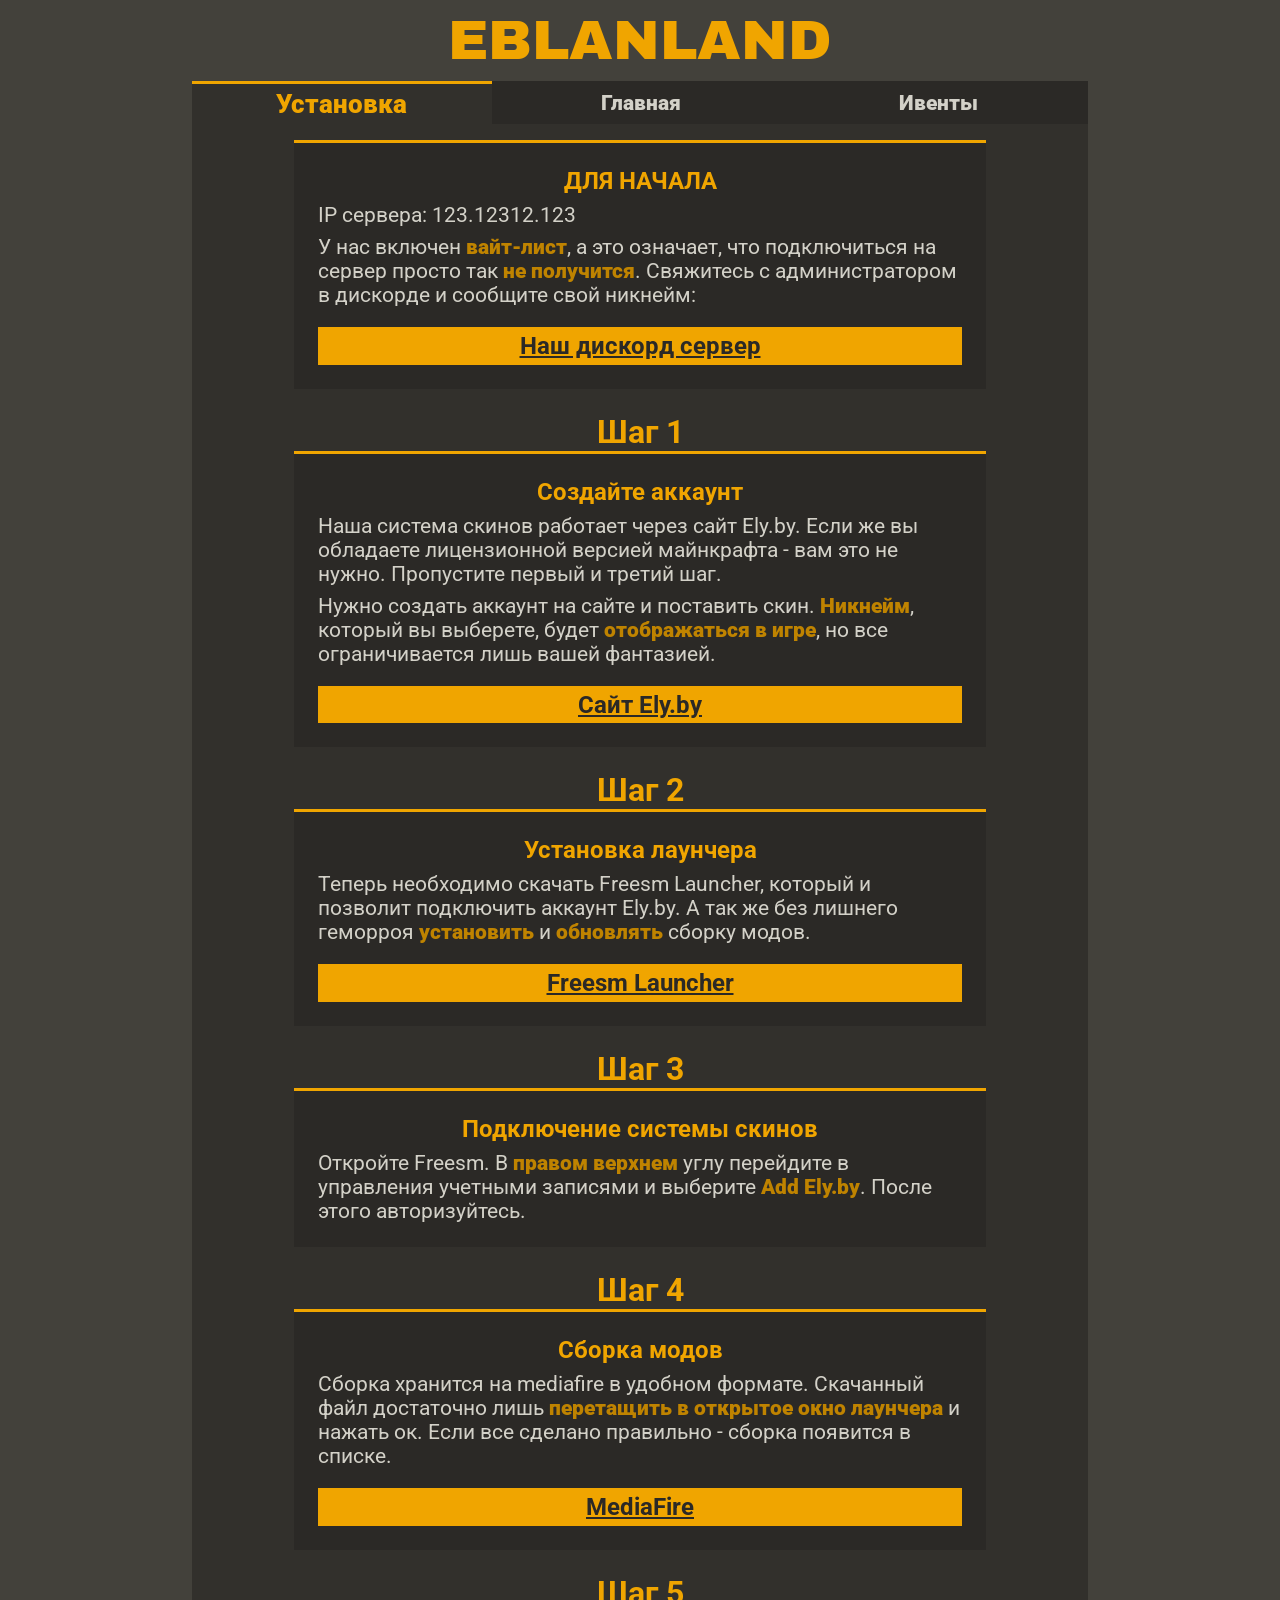
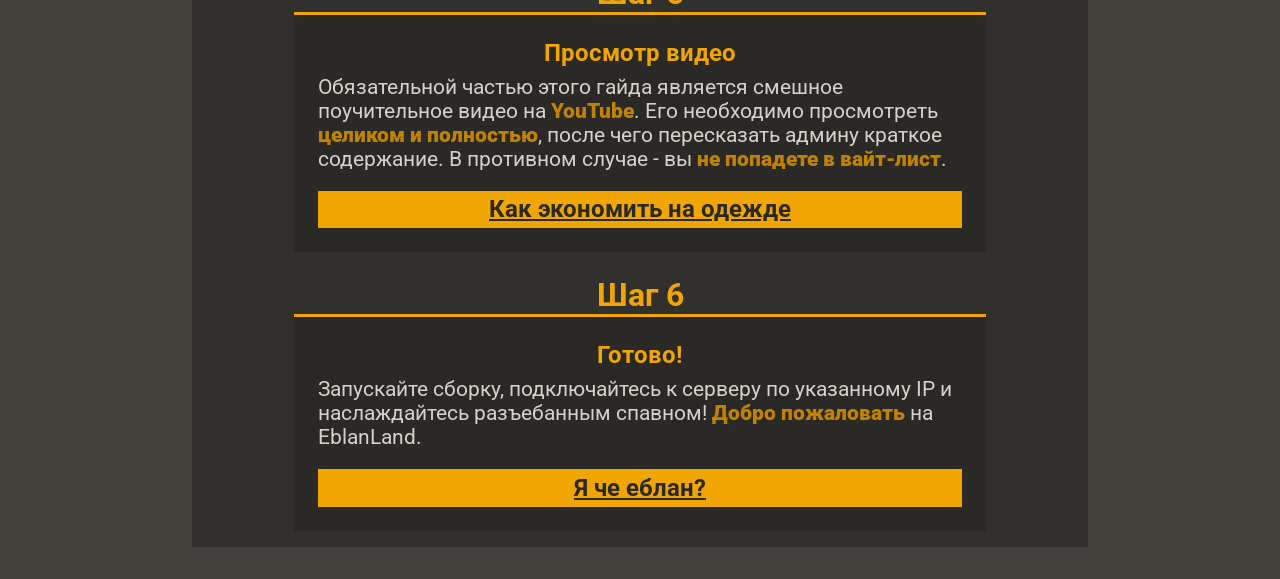
==== installation/install.html @ c7caf158 "Add files via upload" ====
<!DOCTYPE html>
<html lang="ru">
<head>
    <meta charset="UTF-8">
    <meta name="viewport" content="width=device-width, initial-scale=1.0">
    <title>EBLANLAND</title>
    <link rel="stylesheet" href="../general.css">
    <link rel="stylesheet" href="../home.css">
    <link rel="stylesheet" href="install.css">

    <link type="image/png" sizes="32x32" rel="icon" href="../img/icon.png">

    <link rel="preconnect" href="https://fonts.googleapis.com">
    <link rel="preconnect" href="https://fonts.gstatic.com" crossorigin>
    <link href="https://fonts.googleapis.com/css2?family=Archivo+Black&family=Roboto:ital,wght@0,100..900;1,100..900&display=swap" rel="stylesheet">

</head>
<body>
    <header>
        <div class="title">EBLANLAND</div>
        <nav>
            <a href="" class="btn current">Установка</a>
            <a href="../index.html" class="btn">Главная</a>
            <a href="https://gzmland.ru/" class="btn">Ивенты</a>
        </nav>
    </header>
    <main>

        <div class="step">
            <div class="step-number"></div>
            <div href="#" class="post">
                <article>
                    <div class="post-title">ДЛЯ НАЧАЛА</div>
                    <div class="post-description">IP сервера: 123.12312.123</div>
                    <div class="post-description">У нас включен <span>вайт-лист</span>, а это означает, что подключиться на сервер просто так <span>не получится</span>. Свяжитесь с администратором в дискорде и сообщите свой никнейм:</div>
                    <a href="https://discord.gg/njx9x5mR5" target="_blank" class="step-btn">Наш дискорд сервер</a>
                </article>
            </div>
        </div>
        
        <div class="step">
            <div class="step-number">Шаг 1</div>
            <div href="#" class="post">
                <article>
                    <div class="post-title">Cоздайте аккаунт</div>
                    <div class="post-description">Наша система скинов работает через сайт Ely.by. Если же вы обладаете лицензионной версией майнкрафта - вам это не нужно. Пропустите первый и третий шаг.</div>
                    <div class="post-description">Нужно создать аккаунт на сайте и поставить скин. <span>Никнейм</span>, который вы выберете, будет <span>отображаться в игре</span>, но все ограничивается лишь вашей фантазией.</div>
                    <a href="https://ely.by/" target="_blank" class="step-btn">Сайт Ely.by</a>
                </article>
            </div>
        </div>

        <div class="step">
            <div class="step-number">Шаг 2</div>
            <div href="#" class="post">
                <article>
                    <div class="post-title">Установка лаунчера</div>
                    <div class="post-description">Теперь необходимо скачать Freesm Launcher, который и позволит подключить аккаунт Ely.by. А так же без лишнего геморроя <span>установить</span> и <span>обновлять</span> сборку модов.</div>
                    <a href="https://freesmlauncher.org/" target="_blank" class="step-btn">Freesm Launcher</a>
                </article>
            </div>
        </div>

        <div class="step">
            <div class="step-number">Шаг 3</div>
            <div href="#" class="post">
                <article>
                    <div class="post-title">Подключение системы скинов</div>
                    <div class="post-description">Откройте Freesm. В <span>правом верхнем</span> углу перейдите в управления учетными записями и выберите <span>Add Ely.by</span>. После этого авторизуйтесь.</div>
                </article>
            </div>
        </div>

        <div class="step">
            <div class="step-number">Шаг 4</div>
            <div href="#" class="post">
                <article>
                    <div class="post-title">Сборка модов</div>
                    <div class="post-description">Сборка хранится на mediafire в удобном формате. Скачанный файл достаточно лишь <span>перетащить в открытое окно лаунчера</span> и нажать ок. Если все сделано правильно - сборка появится в списке.</div>
                    <a href="https://www.mediafire.com/file/04ikcwaeedux2d3/EblanLand_Official_1.0.0.mrpack/file" target="_blank" class="step-btn">MediaFire</a>
                </article>
            </div>
        </div>
        
        <div class="step">
            <div class="step-number">Шаг 5</div>
            <div href="#" class="post">
                <article>
                    <div class="post-title">Просмотр видео</div>
                    <div class="post-description">Обязательной частью этого гайда является смешное поучительное видео на <span>YouTube</span>. Его необходимо просмотреть <span>целиком и полностью</span>, после чего пересказать админу краткое содержание. В противном случае - вы <span>не попадете в вайт-лист</span>.</div>
                    <a href="https://www.youtube.com/watch?v=Nr1zJhtdC-E" target="_blank" class="step-btn">Как экономить на одежде</a>
                </article>
            </div>
        </div>
        
        <div class="step">
            <div class="step-number">Шаг 6</div>
            <div href="#" class="post">
                <article>
                    <div class="post-title">Готово!</div>
                    <div class="post-description">Запускайте сборку, подключайтесь к серверу по указанному IP и наслаждайтесь разъебанным спавном! <span>Добро пожаловать</span> на EblanLand.</div>
                    <a href="../index.html" class="step-btn">Я че еблан?</a>
                </article>
            </div>
        </div>
        
    </main>
</body>
</html>
---- general.css ----
/*
    Как же я обожаю мороженое и делать сайты
    Шучу мороженое я не люблю
*/

* {
    margin: 0;
    padding: 0;
    box-sizing: border-box;
    font-family: roboto, sans-serif;
}

::-webkit-scrollbar { width: 0;}

:root {
    --accent: rgb(240, 165, 0);
    --accent-dark: rgb(191, 131, 0);
    --accent-very-dark: rgb(70, 48, 0);
    --text: rgb(211, 209, 200);
    --text-dark: rgb(21, 20, 19);
    --bg: rgb(67, 65, 59);
    --bg-dark: rgb(57, 55, 50);
    --container: rgb(50, 48, 44);
    --container-dark: rgb(43, 41, 38);
}

/*
    НЕТ МЫ НЕ БУДЕМ ВЫКАПЫВАТЬ 27 ЧАНКОВ НА СПАВНЕ
*/

body {
    background-color: var(--bg);

    display: flex;
    flex-direction: column;
    align-items: center;
    min-height: 100vh;
}

header {
    display: flex;
    flex-direction: column;
    align-items: center;

    height: fit-content;
    background-color: inherit;
}

    .title {
        color: var(--accent);
        font-size: 3.5em;
        padding: 10px;
        font-family: Archivo Black, sans-serif;
    }

    nav {
        display: flex;
        justify-content: space-evenly;
        width: 70vw;
        font-weight: 900;
    }

    .btn {
        background-color: var(--container-dark);
        color: var(--text);
        padding: 0.2em;
        flex: 1;
        text-decoration: none;
        font-size: 1.3em;

        display: flex;
        justify-content: center;
        align-items: center;
    }

    .current {
        color: var(--accent);
        background-color: var(--container);
        font-size: 1.6em;
        border-top: 3px solid var(--accent);
    }

main {
    background-color: var(--container);
    flex: 1;

    width: 70vw;
    margin-bottom: 2em;
}

/*
    С айфона сайт не смотреть сука!!!
*/

@media (max-width: 900px) {
    
    .title {
        font-size: 3.0em
    }

    nav {
        width: 100vw;
    }

    .btn {
        font-size: 1.3em
    }

    .current {
        font-size: 1.5em;
    }

    main {
        width: 100vw;
    }
}

/*
    Отдамся за две бочки нефти богатому папочке 
    который живет у месторождения нефти
*/

@media (min-width: 900px) {
    .btn:hover {
    text-decoration: underline;
    color: white;
    transition: 0.3s;
    }

    .current:hover {
        color: var(--accent-dark);
        border-top: 3px solid var(--accent-dark);
        text-decoration: none;
        transition: 0.3s;
    }
}

 .title:hover {
    rotate: 180deg;
    cursor: default;
}
---- home.css ----
/*
    Цвета которые я выбирал под мефедроном:
    --accent: rgb(240, 165, 0);
    --accent-dark: rgb(191, 131, 0);
    --text: rgb(211, 211, 211);
    --text-dark: rgb(21, 21, 21);
    --bg: rgb(67, 67, 67);
    --bg-dark: rgb(57, 57, 57);
    --container: rgb(50, 50, 50);
    --container-dark: rgb(43, 43, 43);
*/

main {
    display: flex;
    flex-direction: column;
    align-items: center;
    gap: 1.5em;

    padding: 1em;
}

.post {
    text-decoration: none;
    background-color: var(--container-dark);
    width: 80%;
    border-top: 3px solid var(--accent);
    padding: 1.5em;

    display: flex;
    flex-direction: column;

    gap: 1em;
}

    .post img {
        width: 100%;
    }

    .post-title {
        font-weight: 700;
        font-size: 1.5em;
        color: var(--accent);
    }

    .post-description {
        color: var(--text);
        font-size: 1.3em;
        font-weight: 400;
    }

/*
    Еще раз. Это произошло во время прослушивания группы ultra vomit
*/

@media (max-width: 900px) {
    main {
        padding: 1em 0;
    }

    .post {
        width: 100vw;
        padding: 1em;
    }

    .post-title {
        font-size: 1.2em;
    }

    .post-description {
        font-size: 1.1em
    }
}

/*
    И ВРЕМЕНИ БОЛЬШЕ НЕ БУДЕТ И ВРЕМЕНИ БОЛЬШЕ НЕ БУДЕТ И ВРЕМЕНИ БОЛЬШЕ НЕ БУДЕТ
*/

@media (min-width: 900px) {
    .post:hover {
        background-color: var(--bg-dark);
        transition: 0.3s;
    }
}
---- installation/install.css ----
.step {
    display: flex;
    flex-direction: column;
    align-items: center;
}

.step-number {
    color: var(--accent);
    font-weight: 700;
    font-size: 2em;
    text-align: center;
}

.post-title {
    align-self: center;
}

article {
    display: flex;
    flex-direction: column;
    gap: 0.5em;
}

.step-btn {
    background-color: var(--accent);
    font-size: 1.5em;
    align-self: center;
    text-align: center;
    color: var(--container-dark);
    padding: 0.2em;
    width: 100%;
    font-weight: 700;
    margin-top: 0.5em;
}

.step-btn:hover {
    cursor: pointer;
}

.post:hover {
    cursor: default;
}

@media (max-width: 900px) {
    .step-btn {
        font-size: 1.2em;
    }
}

span {
    color: var(--accent-dark);
    font-weight: 900;
}
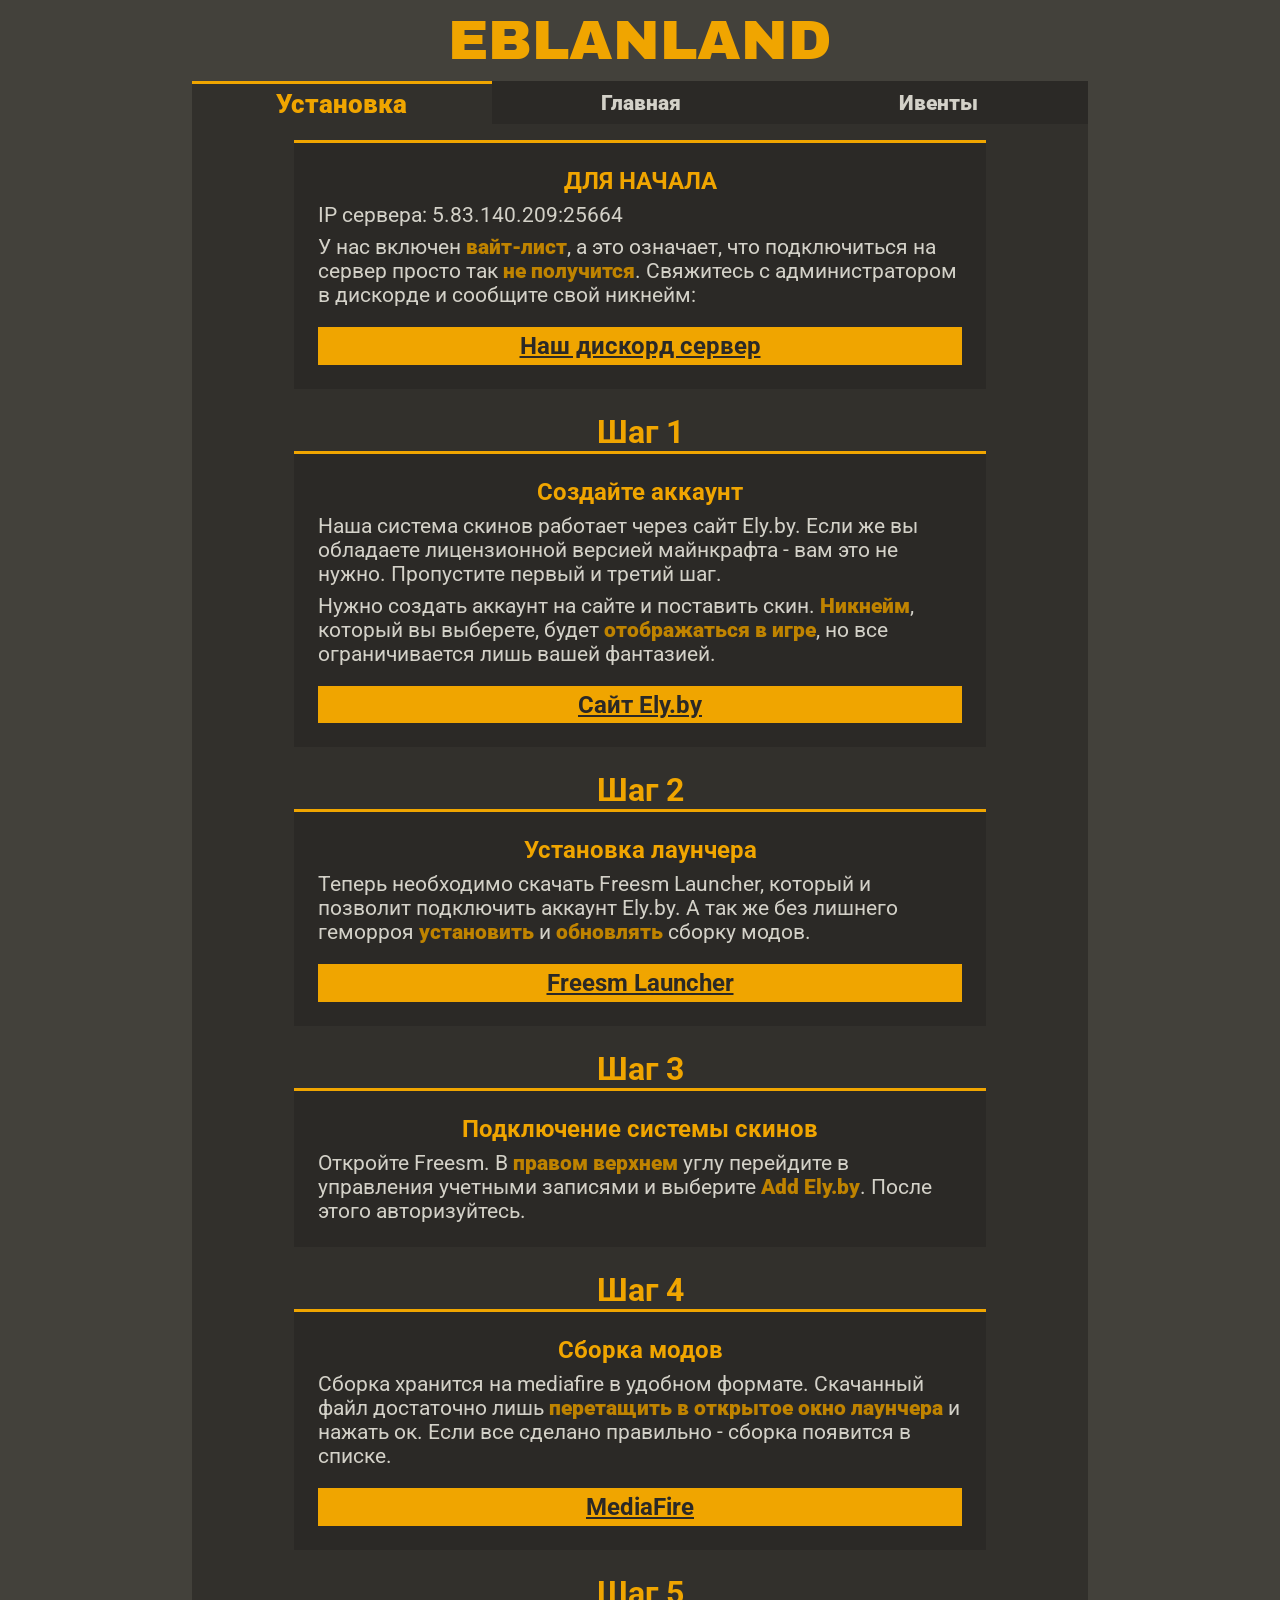
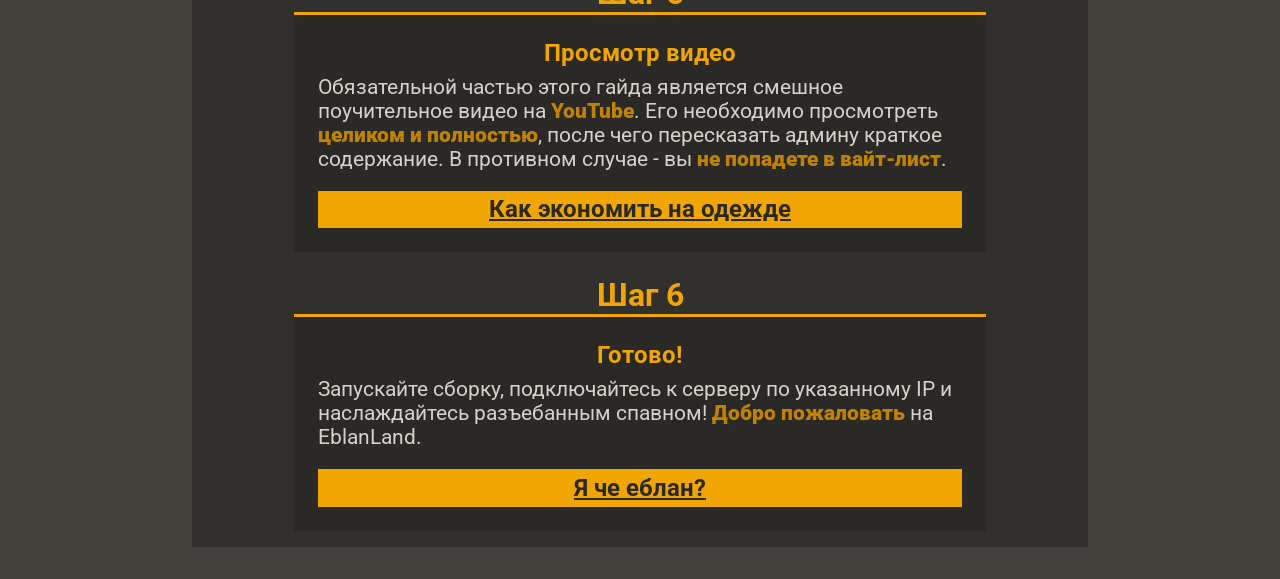
==== commit a628f5a5: "Add files via upload" ====
--- a/installation/install.html
+++ b/installation/install.html
@@ -31,7 +31,7 @@
             <div href="#" class="post">
                 <article>
                     <div class="post-title">ДЛЯ НАЧАЛА</div>
-                    <div class="post-description">IP сервера: 123.12312.123</div>
+                    <div class="post-description">IP сервера: 5.83.140.209:25664</div>
                     <div class="post-description">У нас включен <span>вайт-лист</span>, а это означает, что подключиться на сервер просто так <span>не получится</span>. Свяжитесь с администратором в дискорде и сообщите свой никнейм:</div>
                     <a href="https://discord.gg/njx9x5mR5" target="_blank" class="step-btn">Наш дискорд сервер</a>
                 </article>
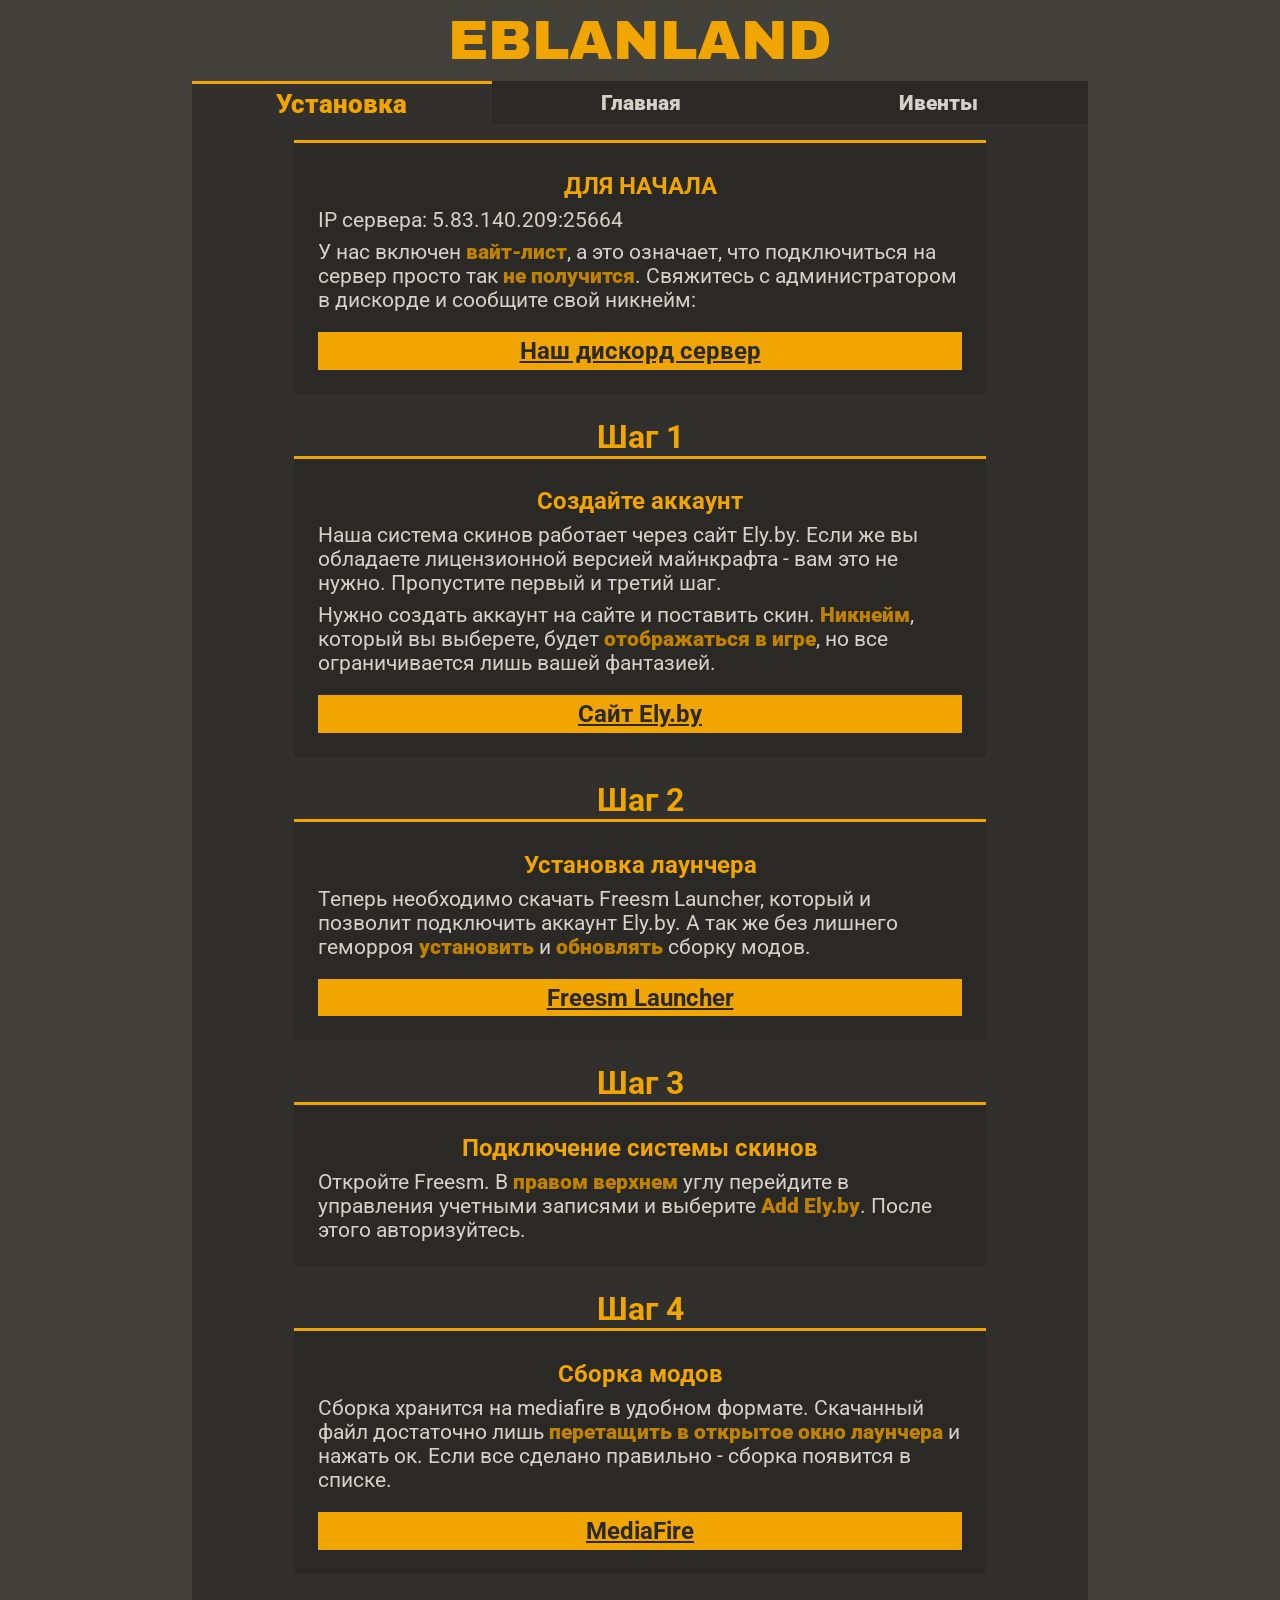
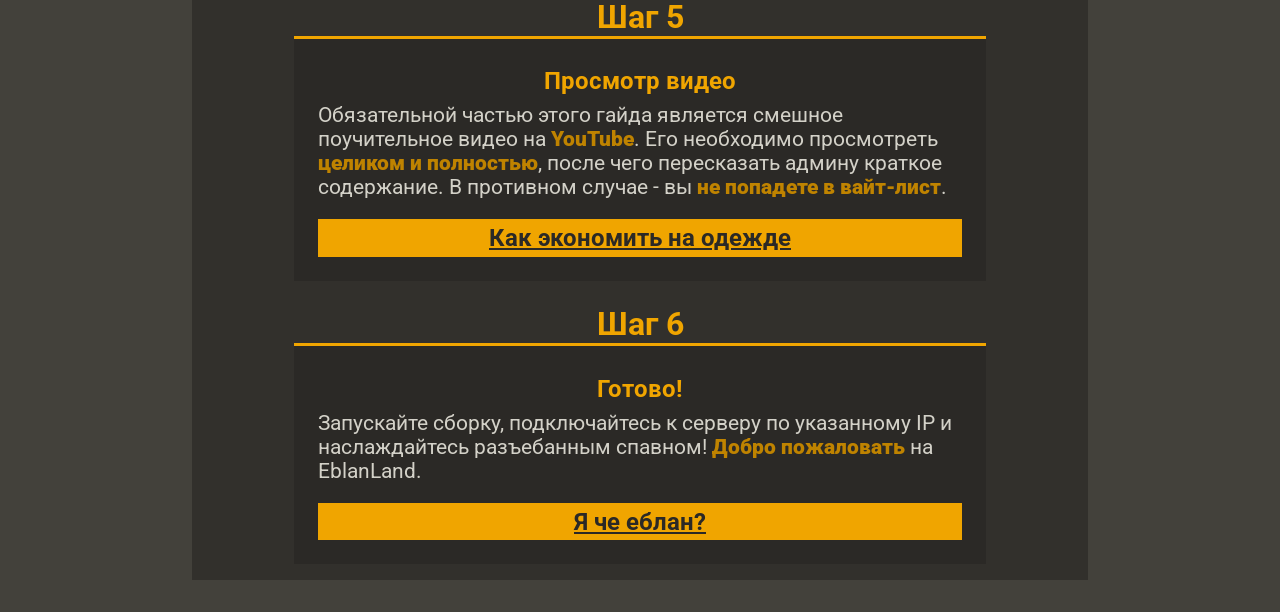
==== commit b3e0214c: "Add files via upload" ====
--- a/home.css
+++ b/home.css
@@ -29,7 +29,7 @@
     display: flex;
     flex-direction: column;
 
-    gap: 1em;
+    gap: 0.5em;
 }
 
     .post img {
@@ -40,6 +40,7 @@
         font-weight: 700;
         font-size: 1.5em;
         color: var(--accent);
+        margin-top: 0.2em;
     }
 
     .post-description {
@@ -63,7 +64,7 @@
     }
 
     .post-title {
-        font-size: 1.2em;
+        font-size: 1.3em;
     }
 
     .post-description {
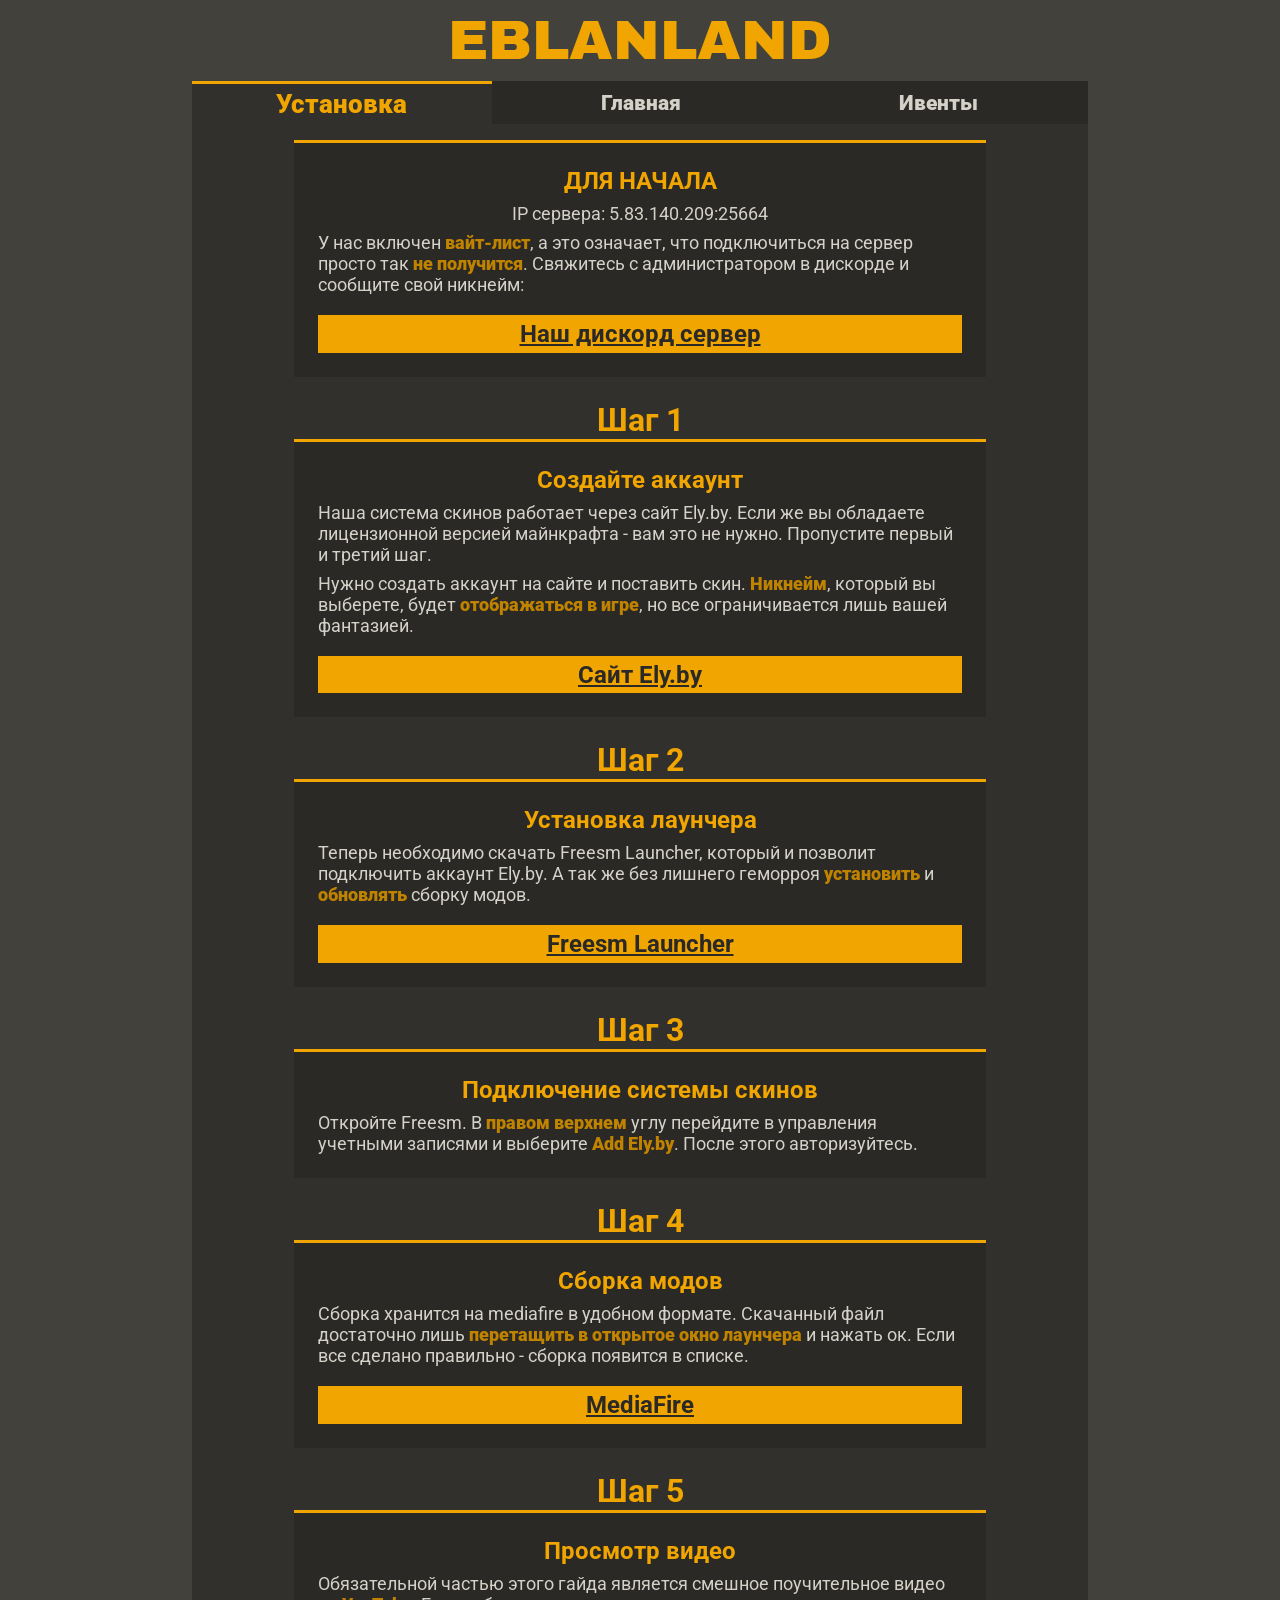
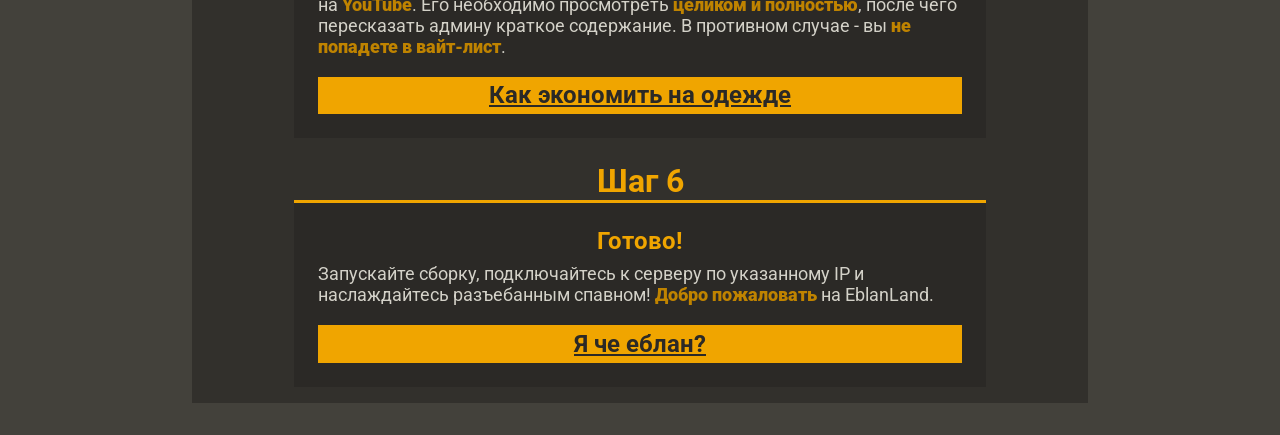
==== commit 1cf8e2e6: "Add files via upload" ====
--- a/installation/install.html
+++ b/installation/install.html
@@ -21,7 +21,7 @@
         <nav>
             <a href="" class="btn current">Установка</a>
             <a href="../index.html" class="btn">Главная</a>
-            <a href="https://gzmland.ru/" class="btn">Ивенты</a>
+            <a href="../ivents/ivents.html" class="btn">Ивенты</a>
         </nav>
     </header>
     <main>
--- a/general.css
+++ b/general.css
@@ -15,6 +15,7 @@
 :root {
     --accent: rgb(240, 165, 0);
     --accent-dark: rgb(191, 131, 0);
+    --accent-bg: rgb(53, 48, 37);
     --accent-very-dark: rgb(70, 48, 0);
     --text: rgb(211, 209, 200);
     --text-dark: rgb(21, 20, 19);
--- a/home.css
+++ b/home.css
@@ -1,14 +1,16 @@
-/*
-    Цвета которые я выбирал под мефедроном:
-    --accent: rgb(240, 165, 0);
-    --accent-dark: rgb(191, 131, 0);
-    --text: rgb(211, 211, 211);
-    --text-dark: rgb(21, 21, 21);
-    --bg: rgb(67, 67, 67);
-    --bg-dark: rgb(57, 57, 57);
-    --container: rgb(50, 50, 50);
-    --container-dark: rgb(43, 43, 43);
-*/
+:root {
+/* Мир */
+--status-peace: rgb(100, 180, 90);
+
+/* Холодная война */
+--status-cold-war: rgb(70, 145, 200);
+
+/* Горячая война */
+--status-hot-war: rgb(220, 120, 40);
+
+/* Полномасштабная война */
+--status-total-war: rgb(210, 55, 45);
+}
 
 main {
     display: flex;
@@ -21,15 +23,16 @@
 
 .post {
     text-decoration: none;
+    width: 100%;
     background-color: var(--container-dark);
-    width: 80%;
     border-top: 3px solid var(--accent);
     padding: 1.5em;
 
     display: flex;
     flex-direction: column;
+    align-items: center;
 
-    gap: 0.5em;
+    gap: 1em;
 }
 
     .post img {
@@ -40,13 +43,30 @@
         font-weight: 700;
         font-size: 1.5em;
         color: var(--accent);
-        margin-top: 0.2em;
+        text-align: center;
     }
 
     .post-description {
         color: var(--text);
+        font-size: 1.15em;
+        font-weight: 400;
+        max-width: 90%;
+        align-self: center;
+        margin-top: -0.5em;
+    }
+
+    .pinned {
+        width: 100%;
+    }
+
+    .pinned .post-title{
+        color: var(--status-cold-war);
+    }
+    
+    .pinned .post-description {
         font-size: 1.3em;
-        font-weight: 400;
+        max-width: 100%;
+        margin-top: 0;
     }
 
 /*
@@ -68,7 +88,8 @@
     }
 
     .post-description {
-        font-size: 1.1em
+        font-size: 1.1em;
+        max-width: 100%;
     }
 }
 
--- a/installation/install.css
+++ b/installation/install.css
@@ -13,6 +13,15 @@
 
 .post-title {
     align-self: center;
+}
+
+.post {
+    width: 80%;
+}    
+
+.post-description {
+    max-width: 100%;
+    margin-top: 0;
 }
 
 article {
@@ -45,6 +54,10 @@
     .step-btn {
         font-size: 1.2em;
     }
+
+    .post {
+        width: 100%;
+    }    
 }
 
 span {
